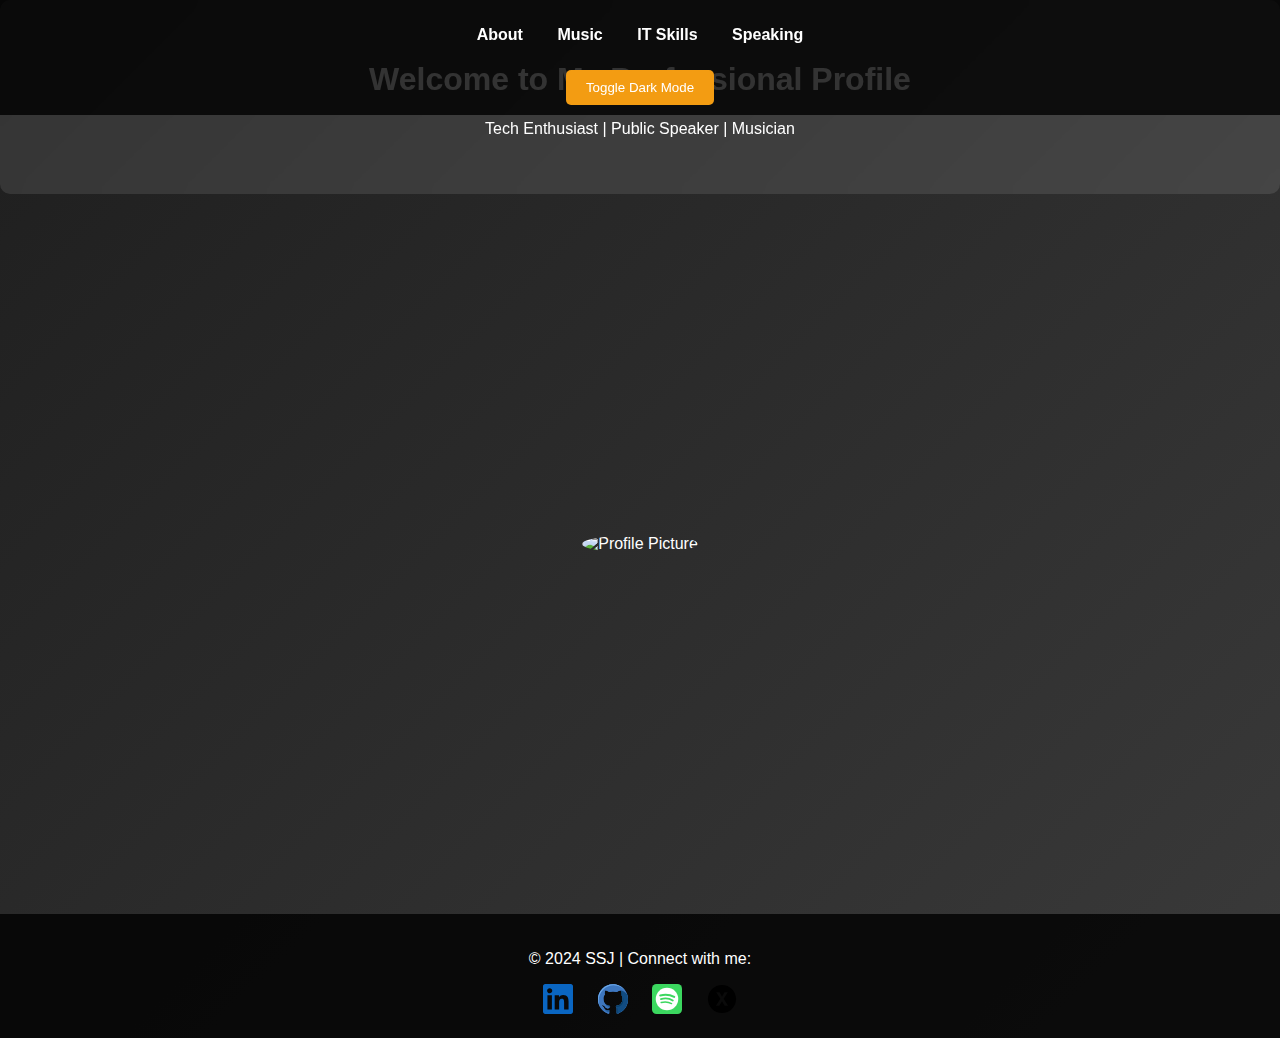
==== index.html @ 551362e2 "add" ====
<!DOCTYPE html>
<html lang="en">
<head>
    <meta charset="UTF-8">
    <meta name="viewport" content="width=device-width, initial-scale=1.0">
    <title>SSJ - Bio</title>
    <link rel="stylesheet" href="css/normalize.css">
    <link rel="stylesheet" href="css/main.css">
    <link rel="stylesheet" href="css/animations.css">
</head>
<body>
    <header class="glassmorphism">
        <div class="container">
            <h1>Welcome to My Professional Profile</h1>
            <p>Tech Enthusiast | Public Speaker | Musician</p>
        </div>
    </header>
    
    <nav class="sticky-nav">
        <ul>
            <li><a href="sections/about.html" class="smooth-scroll">About</a></li>
            <li><a href="sections/music.html" class="smooth-scroll">Music</a></li>
            <li><a href="sections/it-skills.html" class="smooth-scroll">IT Skills</a></li>
            <li><a href="sections/speaking.html" class="smooth-scroll">Speaking</a></li>
        </ul>
        <button id="dark-mode-toggle">Toggle Dark Mode</button>
    </nav>
    
    <main class="grid-layout">
        <section class="hero">
            <img src="assets/images/profile-pic.jpg" alt="Profile Picture" class="hover-zoom">
            <h2><span id="typed-text"></span></h2>
        </section>
    </main>
    
    <footer>
        <p>&copy; 2024 SSJ | Connect with me:</p>
        <div class="social-icons">
            <a href="#" class="icon-animate"><img src="assets/icons/linkedin.svg" alt="LinkedIn"></a>
            <a href="#" class="icon-animate"><img src="assets/icons/github.svg" alt="GitHub"></a>
            <a href="#" class="icon-animate"><img src="assets/icons/spotify.svg" alt="Spotify"></a>
            <a href="#" class="icon-animate"><img src="assets/icons/twitter.svg" alt="Twitter"></a>
        </div>
    </footer>
    
    <script src="js/typed.js"></script>
    <script src="js/main.js"></script>
</body>
</html>
---- css/main.css ----
/* Normalize.css will be included here if needed */

/* Main.css - Core Styles */
body {
    font-family: Arial, sans-serif;
    margin: 0;
    padding: 0;
    background: linear-gradient(135deg, #1e1e1e, #3a3a3a);
    color: white;
}

.container {
    max-width: 1200px;
    margin: auto;
    padding: 20px;
    text-align: center;
}

header.glassmorphism {
    background: rgba(255, 255, 255, 0.1);
    backdrop-filter: blur(10px);
    padding: 20px;
    border-radius: 10px;
    text-align: center;
}

nav.sticky-nav {
    position: fixed;
    top: 0;
    width: 100%;
    background: rgba(0, 0, 0, 0.8);
    padding: 10px 0;
    text-align: center;
}

nav ul {
    list-style: none;
    padding: 0;
}

nav ul li {
    display: inline;
    margin: 0 15px;
}

nav ul li a {
    color: white;
    text-decoration: none;
    font-weight: bold;
    transition: color 0.3s;
}

nav ul li a:hover {
    color: #f39c12;
}

button#dark-mode-toggle {
    background: #f39c12;
    color: white;
    border: none;
    padding: 10px 20px;
    margin-top: 10px;
    cursor: pointer;
    border-radius: 5px;
    transition: background 0.3s;
}

button#dark-mode-toggle:hover {
    background: #e67e22;
}

.grid-layout {
    display: grid;
    grid-template-columns: 1fr;
    align-items: center;
    justify-content: center;
    min-height: 80vh;
    text-align: center;
}

.hero img.hover-zoom {
    width: 200px;
    border-radius: 50%;
    transition: transform 0.3s;
}

.hero img.hover-zoom:hover {
    transform: scale(1.1);
}

.icon-animate img {
    width: 30px;
    transition: transform 0.3s;
}

.icon-animate:hover img {
    transform: rotate(15deg) scale(1.2);
}

.smooth-scroll {
    scroll-behavior: smooth;
}

footer {
    text-align: center;
    padding: 20px;
    background: rgba(0, 0, 0, 0.8);
}

.social-icons a {
    margin: 0 10px;
}
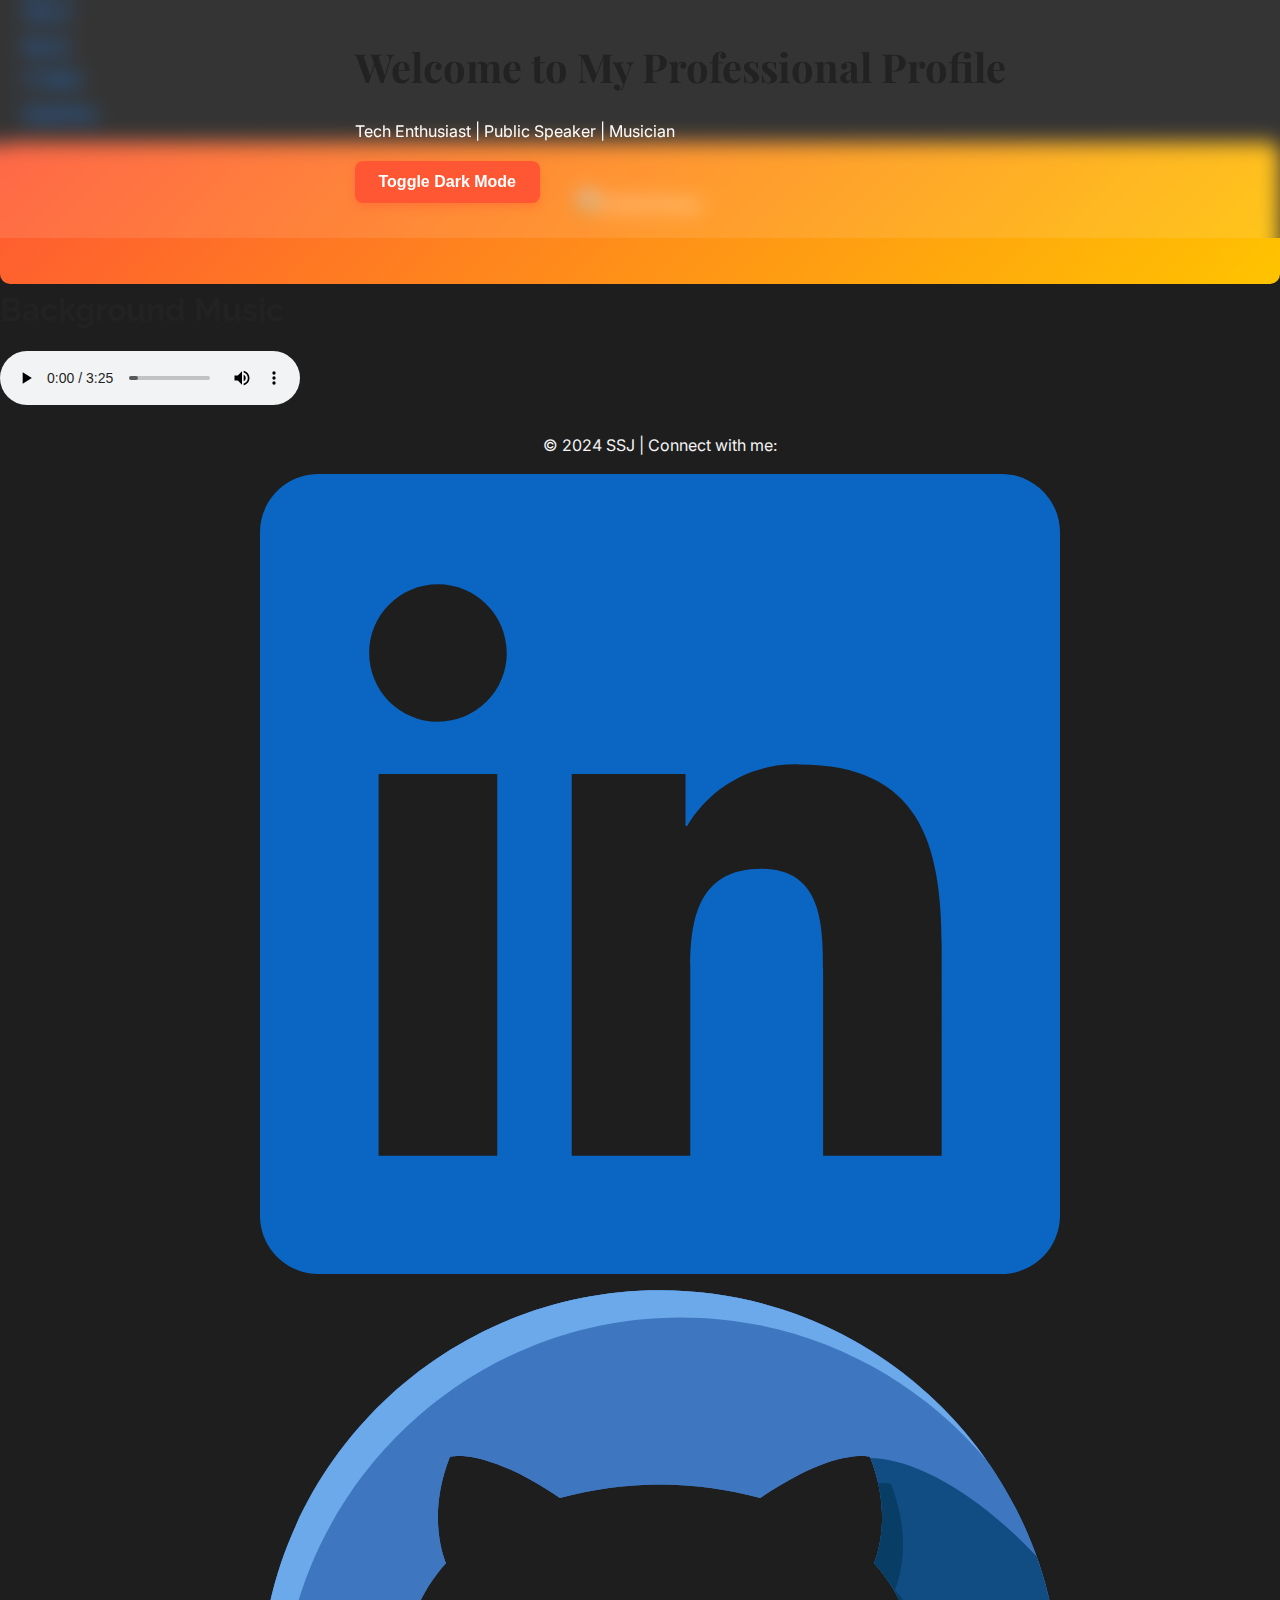
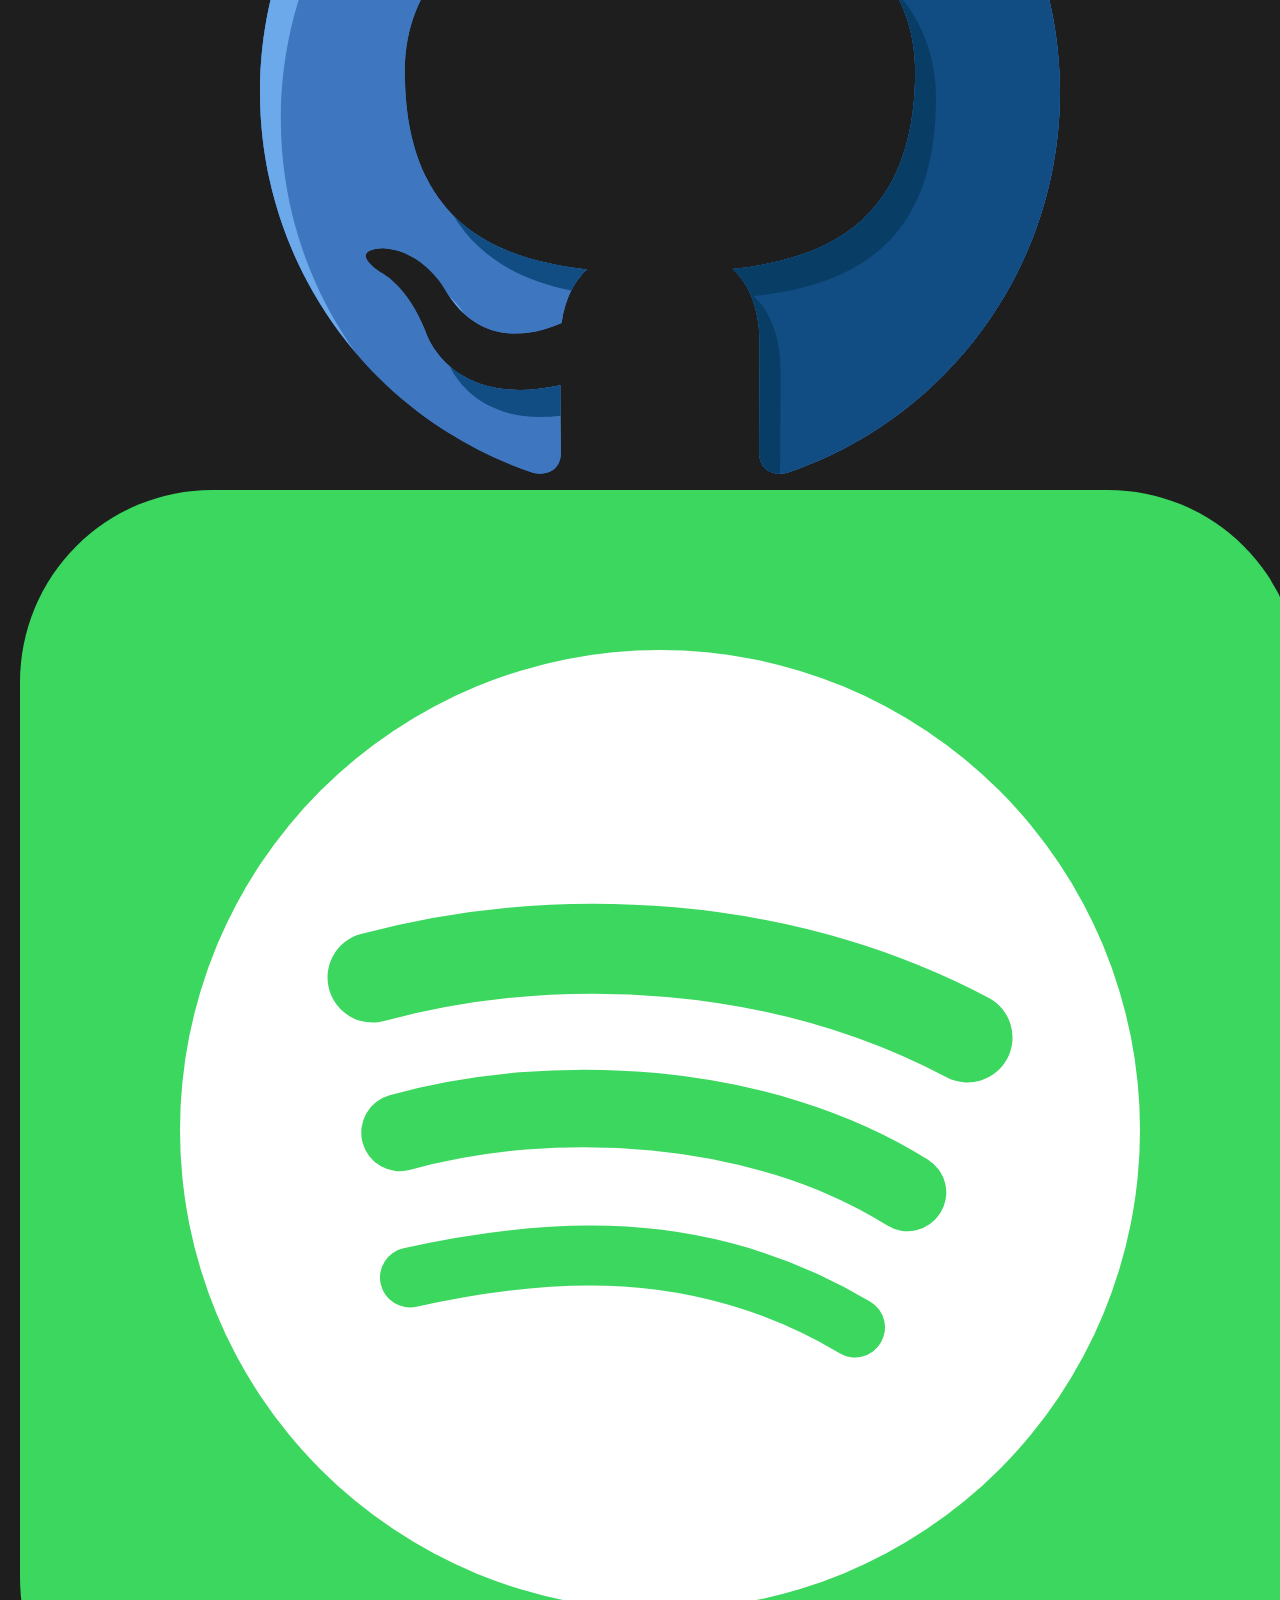
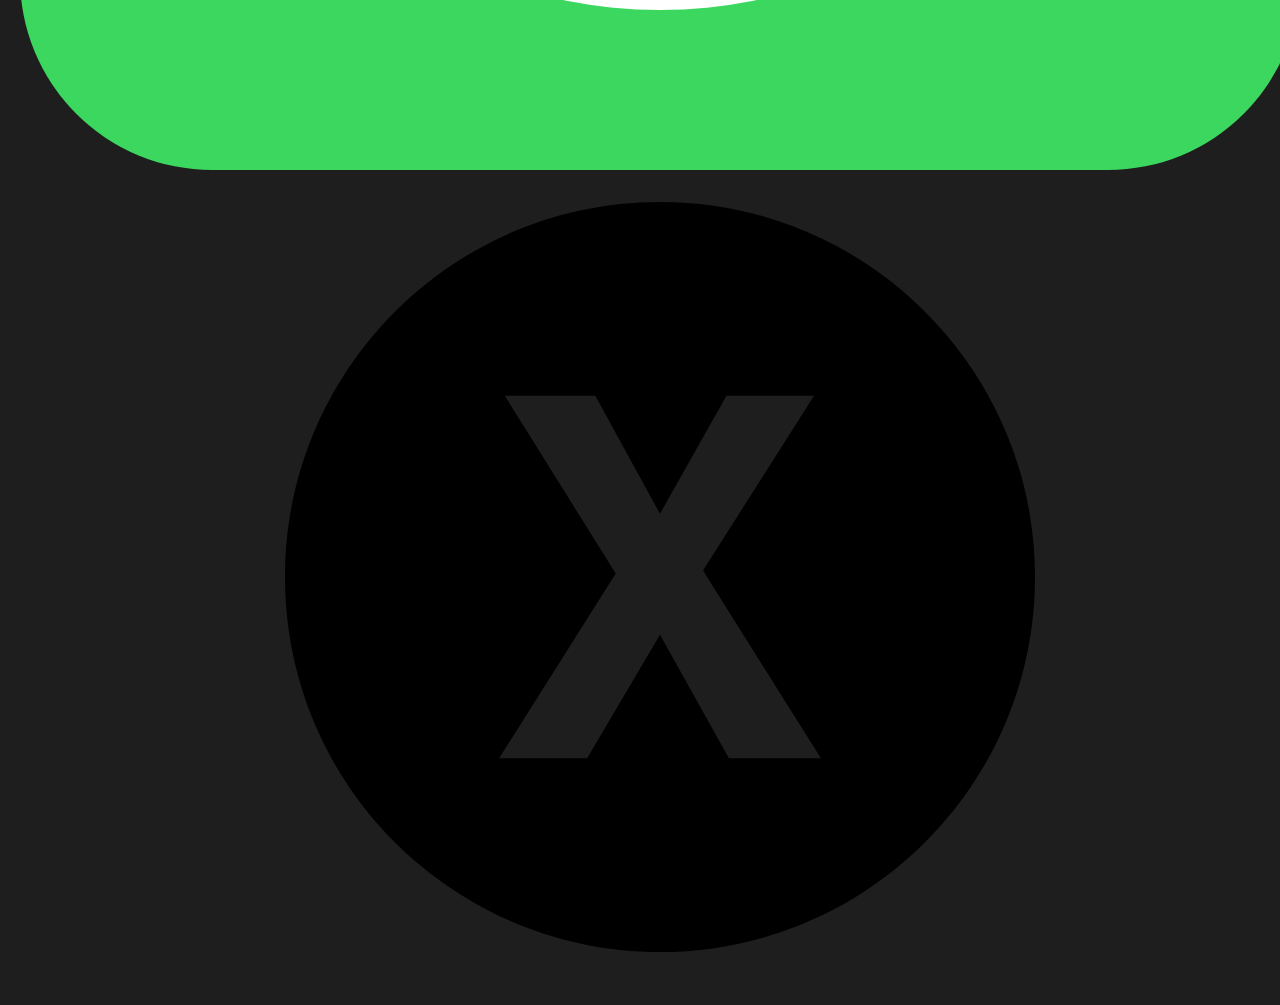
==== commit ccc086b4: "Update" ====
--- a/index.html
+++ b/index.html
@@ -7,29 +7,43 @@
     <link rel="stylesheet" href="css/normalize.css">
     <link rel="stylesheet" href="css/main.css">
     <link rel="stylesheet" href="css/animations.css">
+    <script src="js/libs/typed.js" defer></script>
+    <script src="js/libs/smooth-scroll.js" defer></script>
+    <script src="js/components/dark-mode.js" defer></script>
+    <script src="js/components/menu-toggle.js" defer></script>
+    <script src="js/components/navbar.js" defer></script>
+    <script src="js/main.js" defer></script>
 </head>
 <body>
     <header class="glassmorphism">
         <div class="container">
             <h1>Welcome to My Professional Profile</h1>
             <p>Tech Enthusiast | Public Speaker | Musician</p>
+            <button id="dark-mode-toggle" class="dark-mode-btn">Toggle Dark Mode</button>
         </div>
     </header>
     
     <nav class="sticky-nav">
+        <div class="menu-toggle">☰</div>
         <ul>
             <li><a href="sections/about.html" class="smooth-scroll">About</a></li>
             <li><a href="sections/music.html" class="smooth-scroll">Music</a></li>
             <li><a href="sections/it-skills.html" class="smooth-scroll">IT Skills</a></li>
             <li><a href="sections/speaking.html" class="smooth-scroll">Speaking</a></li>
         </ul>
-        <button id="dark-mode-toggle">Toggle Dark Mode</button>
     </nav>
     
     <main class="grid-layout">
         <section class="hero">
             <img src="assets/images/profile-pic.jpg" alt="Profile Picture" class="hover-zoom">
             <h2><span id="typed-text"></span></h2>
+        </section>
+        <section class="music-section">
+            <h2>Background Music</h2>
+            <audio controls loop>
+                <source src="assets/music/background-music.mp3" type="audio/mpeg">
+                Your browser does not support the audio element.
+            </audio>
         </section>
     </main>
     
@@ -42,8 +56,5 @@
             <a href="#" class="icon-animate"><img src="assets/icons/twitter.svg" alt="Twitter"></a>
         </div>
     </footer>
-    
-    <script src="js/typed.js"></script>
-    <script src="js/main.js"></script>
 </body>
-</html>+</html>
--- a/css/main.css
+++ b/css/main.css
@@ -1,112 +1,56 @@
-/* Normalize.css will be included here if needed */
+/* Main.css - Global styles and layout adjustments */
 
-/* Main.css - Core Styles */
+@import url("base/normalize.css");
+@import url("base/typography.css");
+@import url("base/colors.css");
+@import url("layouts/header.css");
+@import url("layouts/footer.css");
+@import url("components/buttons.css");
+@import url("components/cards.css");
+@import url("components/forms.css");
+@import url("animations.css");
+
+/* General Page Styling */
 body {
-    font-family: Arial, sans-serif;
+    background-color: var(--color-secondary);
+    color: var(--font-color);
+    font-family: var(--font-primary);
+    line-height: var(--line-height-base);
     margin: 0;
     padding: 0;
-    background: linear-gradient(135deg, #1e1e1e, #3a3a3a);
-    color: white;
 }
 
 .container {
     max-width: 1200px;
     margin: auto;
     padding: 20px;
+}
+
+/* Utility Classes */
+.text-center {
     text-align: center;
 }
 
-header.glassmorphism {
-    background: rgba(255, 255, 255, 0.1);
-    backdrop-filter: blur(10px);
-    padding: 20px;
-    border-radius: 10px;
-    text-align: center;
+.text-bold {
+    font-weight: bold;
 }
 
-nav.sticky-nav {
-    position: fixed;
-    top: 0;
-    width: 100%;
-    background: rgba(0, 0, 0, 0.8);
-    padding: 10px 0;
-    text-align: center;
+.hidden {
+    display: none;
 }
 
-nav ul {
-    list-style: none;
-    padding: 0;
+/* Section Spacing */
+.section {
+    padding: 60px 20px;
 }
 
-nav ul li {
-    display: inline;
-    margin: 0 15px;
+/* Responsive Design */
+@media (max-width: 768px) {
+    .container {
+        padding: 15px;
+    }
+
+    .section {
+        padding: 40px 15px;
+    }
 }
-
-nav ul li a {
-    color: white;
-    text-decoration: none;
-    font-weight: bold;
-    transition: color 0.3s;
-}
-
-nav ul li a:hover {
-    color: #f39c12;
-}
-
-button#dark-mode-toggle {
-    background: #f39c12;
-    color: white;
-    border: none;
-    padding: 10px 20px;
-    margin-top: 10px;
-    cursor: pointer;
-    border-radius: 5px;
-    transition: background 0.3s;
-}
-
-button#dark-mode-toggle:hover {
-    background: #e67e22;
-}
-
-.grid-layout {
-    display: grid;
-    grid-template-columns: 1fr;
-    align-items: center;
-    justify-content: center;
-    min-height: 80vh;
-    text-align: center;
-}
-
-.hero img.hover-zoom {
-    width: 200px;
-    border-radius: 50%;
-    transition: transform 0.3s;
-}
-
-.hero img.hover-zoom:hover {
-    transform: scale(1.1);
-}
-
-.icon-animate img {
-    width: 30px;
-    transition: transform 0.3s;
-}
-
-.icon-animate:hover img {
-    transform: rotate(15deg) scale(1.2);
-}
-
-.smooth-scroll {
-    scroll-behavior: smooth;
-}
-
-footer {
-    text-align: center;
-    padding: 20px;
-    background: rgba(0, 0, 0, 0.8);
-}
-
-.social-icons a {
-    margin: 0 10px;
-}
--- a/css/animations.css
+++ b/css/animations.css
@@ -0,0 +1,82 @@
+/* Animations.css - Custom animations */
+
+@keyframes fadeIn {
+    from {
+        opacity: 0;
+    }
+    to {
+        opacity: 1;
+    }
+}
+
+@keyframes bounce {
+    0%, 100% {
+        transform: translateY(0);
+    }
+    50% {
+        transform: translateY(-10px);
+    }
+}
+
+@keyframes rotateIcon {
+    from {
+        transform: rotate(0deg);
+    }
+    to {
+        transform: rotate(360deg);
+    }
+}
+
+.fade-in {
+    animation: fadeIn 1.5s ease-in-out;
+}
+
+.bounce {
+    animation: bounce 1s infinite;
+}
+
+.icon-animate img {
+    transition: transform 0.3s;
+}
+
+.icon-animate:hover img {
+    animation: rotateIcon 0.5s ease-in-out;
+}
+
+/* Smooth Scroll Effect */
+html {
+    scroll-behavior: smooth;
+}
+
+/* Slide-in Animation */
+@keyframes slideIn {
+    from {
+        transform: translateX(-100%);
+        opacity: 0;
+    }
+    to {
+        transform: translateX(0);
+        opacity: 1;
+    }
+}
+
+.slide-in {
+    animation: slideIn 1s ease-in-out;
+}
+
+/* Button Hover Pulse */
+@keyframes pulse {
+    0% {
+        transform: scale(1);
+    }
+    50% {
+        transform: scale(1.05);
+    }
+    100% {
+        transform: scale(1);
+    }
+}
+
+.btn-pulse:hover {
+    animation: pulse 0.5s ease-in-out;
+}
